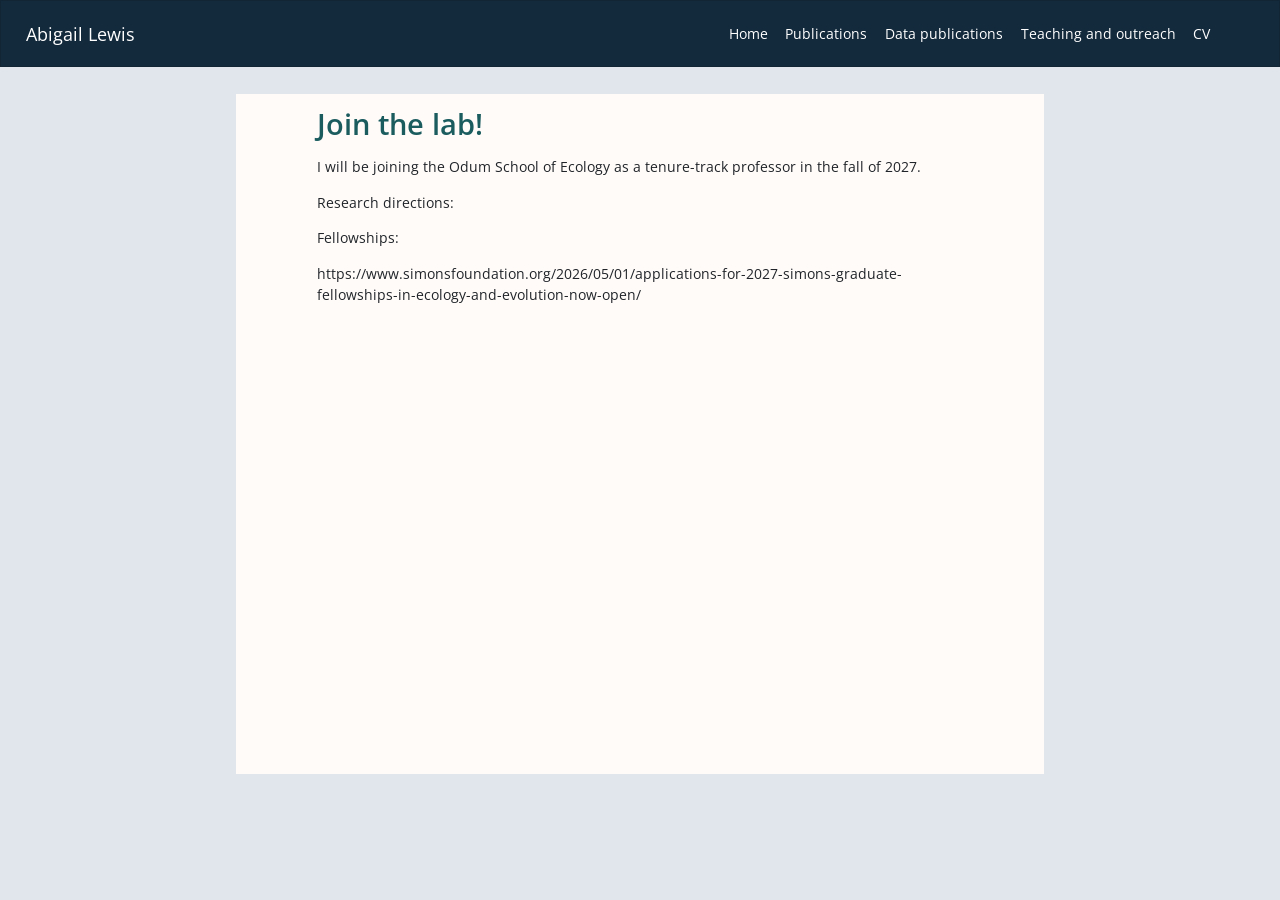
==== docs/join_the_lab.html @ 427d5715 "starting join the lab" ====
<!DOCTYPE html>
<html xmlns="http://www.w3.org/1999/xhtml" lang="en" xml:lang="en"><head>

<meta charset="utf-8">
<meta name="generator" content="quarto-1.7.32">

<meta name="viewport" content="width=device-width, initial-scale=1.0, user-scalable=yes">

<meta name="description" content="Opportunities available in Abby Lewis’s research group">

<title>Join the lab! – Abigail Lewis</title>
<style>
code{white-space: pre-wrap;}
span.smallcaps{font-variant: small-caps;}
div.columns{display: flex; gap: min(4vw, 1.5em);}
div.column{flex: auto; overflow-x: auto;}
div.hanging-indent{margin-left: 1.5em; text-indent: -1.5em;}
ul.task-list{list-style: none;}
ul.task-list li input[type="checkbox"] {
  width: 0.8em;
  margin: 0 0.8em 0.2em -1em; /* quarto-specific, see https://github.com/quarto-dev/quarto-cli/issues/4556 */ 
  vertical-align: middle;
}
</style>


<script src="site_libs/quarto-nav/quarto-nav.js"></script>
<script src="site_libs/clipboard/clipboard.min.js"></script>
<script src="site_libs/quarto-search/autocomplete.umd.js"></script>
<script src="site_libs/quarto-search/fuse.min.js"></script>
<script src="site_libs/quarto-search/quarto-search.js"></script>
<meta name="quarto:offset" content="./">
<link href="./images/marsh_square.jpg" rel="icon" type="image/jpeg">
<script src="site_libs/quarto-html/quarto.js" type="module"></script>
<script src="site_libs/quarto-html/tabsets/tabsets.js" type="module"></script>
<script src="site_libs/quarto-html/popper.min.js"></script>
<script src="site_libs/quarto-html/tippy.umd.min.js"></script>
<script src="site_libs/quarto-html/anchor.min.js"></script>
<link href="site_libs/quarto-html/tippy.css" rel="stylesheet">
<link href="site_libs/quarto-html/quarto-syntax-highlighting-37eea08aefeeee20ff55810ff984fec1.css" rel="stylesheet" id="quarto-text-highlighting-styles">
<script src="site_libs/bootstrap/bootstrap.min.js"></script>
<link href="site_libs/bootstrap/bootstrap-icons.css" rel="stylesheet">
<link href="site_libs/bootstrap/bootstrap-d1c353c0b0222dcff757409d94fe3a40.min.css" rel="stylesheet" append-hash="true" id="quarto-bootstrap" data-mode="light">
<script id="quarto-search-options" type="application/json">{
  "location": "navbar",
  "copy-button": false,
  "collapse-after": 3,
  "panel-placement": "end",
  "type": "overlay",
  "limit": 50,
  "keyboard-shortcut": [
    "f",
    "/",
    "s"
  ],
  "show-item-context": false,
  "language": {
    "search-no-results-text": "No results",
    "search-matching-documents-text": "matching documents",
    "search-copy-link-title": "Copy link to search",
    "search-hide-matches-text": "Hide additional matches",
    "search-more-match-text": "more match in this document",
    "search-more-matches-text": "more matches in this document",
    "search-clear-button-title": "Clear",
    "search-text-placeholder": "",
    "search-detached-cancel-button-title": "Cancel",
    "search-submit-button-title": "Submit",
    "search-label": "Search"
  }
}</script>


<meta property="og:title" content="Join the lab! – Abigail Lewis">
<meta property="og:description" content="Opportunities available in Abby Lewis’s research group">
<meta property="og:image" content="https://abbylewis.github.io/images/marsh_square.jpg">
<meta property="og:site_name" content="Abigail Lewis">
<meta name="twitter:title" content="Join the lab! – Abigail Lewis">
<meta name="twitter:description" content="Opportunities available in Abby Lewis’s research group">
<meta name="twitter:image" content="https://abbylewis.github.io/images/marsh_square.jpg">
<meta name="twitter:card" content="summary_large_image">
</head>

<body class="nav-fixed fullcontent quarto-light">

<div id="quarto-search-results"></div>
  <header id="quarto-header" class="headroom fixed-top">
    <nav class="navbar navbar-expand-lg " data-bs-theme="dark">
      <div class="navbar-container container-fluid">
      <div class="navbar-brand-container mx-auto">
    <a class="navbar-brand" href="./index.html">
    <span class="navbar-title">Abigail Lewis</span>
    </a>
  </div>
            <div id="quarto-search" class="" title="Search"></div>
          <button class="navbar-toggler" type="button" data-bs-toggle="collapse" data-bs-target="#navbarCollapse" aria-controls="navbarCollapse" role="menu" aria-expanded="false" aria-label="Toggle navigation" onclick="if (window.quartoToggleHeadroom) { window.quartoToggleHeadroom(); }">
  <span class="navbar-toggler-icon"></span>
</button>
          <div class="collapse navbar-collapse" id="navbarCollapse">
            <ul class="navbar-nav navbar-nav-scroll ms-auto">
  <li class="nav-item">
    <a class="nav-link" href="./index.html"> 
<span class="menu-text">Home</span></a>
  </li>  
  <li class="nav-item">
    <a class="nav-link" href="./publications.html"> 
<span class="menu-text">Publications</span></a>
  </li>  
  <li class="nav-item">
    <a class="nav-link" href="./open_science.html"> 
<span class="menu-text">Data publications</span></a>
  </li>  
  <li class="nav-item">
    <a class="nav-link" href="./teaching.html"> 
<span class="menu-text">Teaching and outreach</span></a>
  </li>  
  <li class="nav-item">
    <a class="nav-link" href="./pdf/ALewisCV_30Mar2026_research.pdf" target="blank"> 
<span class="menu-text">CV</span></a>
  </li>  
  <li class="nav-item compact">
    <a class="nav-link" href="mailto:abigail.sl.lewis@gmail.com"> <i class="bi bi-envelope" role="img">
</i> 
<span class="menu-text"></span></a>
  </li>  
  <li class="nav-item compact">
    <a class="nav-link" href="https://github.com/abbylewis" target="_blank"> <i class="bi bi-github" role="img">
</i> 
<span class="menu-text"></span></a>
  </li>  
</ul>
          </div> <!-- /navcollapse -->
            <div class="quarto-navbar-tools">
</div>
      </div> <!-- /container-fluid -->
    </nav>
</header>
<!-- content -->
<div id="quarto-content" class="quarto-container page-columns page-rows-contents page-layout-article page-navbar">
<!-- sidebar -->
<!-- margin-sidebar -->
    
<!-- main -->
<main class="content" id="quarto-document-content"><header id="title-block-header" class="quarto-title-block"><h1 class="title display-7">Join the lab!</h1></header>

<header id="title-block-header">


</header>


<p>I will be joining the Odum School of Ecology as a tenure-track professor in the fall of 2027.</p>
<p>Research directions:</p>
<p>Fellowships:</p>
<p>https://www.simonsfoundation.org/2026/05/01/applications-for-2027-simons-graduate-fellowships-in-ecology-and-evolution-now-open/</p>



</main> <!-- /main -->
<script id="quarto-html-after-body" type="application/javascript">
  window.document.addEventListener("DOMContentLoaded", function (event) {
    const icon = "";
    const anchorJS = new window.AnchorJS();
    anchorJS.options = {
      placement: 'right',
      icon: icon
    };
    anchorJS.add('.anchored');
    const isCodeAnnotation = (el) => {
      for (const clz of el.classList) {
        if (clz.startsWith('code-annotation-')) {                     
          return true;
        }
      }
      return false;
    }
    const onCopySuccess = function(e) {
      // button target
      const button = e.trigger;
      // don't keep focus
      button.blur();
      // flash "checked"
      button.classList.add('code-copy-button-checked');
      var currentTitle = button.getAttribute("title");
      button.setAttribute("title", "Copied!");
      let tooltip;
      if (window.bootstrap) {
        button.setAttribute("data-bs-toggle", "tooltip");
        button.setAttribute("data-bs-placement", "left");
        button.setAttribute("data-bs-title", "Copied!");
        tooltip = new bootstrap.Tooltip(button, 
          { trigger: "manual", 
            customClass: "code-copy-button-tooltip",
            offset: [0, -8]});
        tooltip.show();    
      }
      setTimeout(function() {
        if (tooltip) {
          tooltip.hide();
          button.removeAttribute("data-bs-title");
          button.removeAttribute("data-bs-toggle");
          button.removeAttribute("data-bs-placement");
        }
        button.setAttribute("title", currentTitle);
        button.classList.remove('code-copy-button-checked');
      }, 1000);
      // clear code selection
      e.clearSelection();
    }
    const getTextToCopy = function(trigger) {
        const codeEl = trigger.previousElementSibling.cloneNode(true);
        for (const childEl of codeEl.children) {
          if (isCodeAnnotation(childEl)) {
            childEl.remove();
          }
        }
        return codeEl.innerText;
    }
    const clipboard = new window.ClipboardJS('.code-copy-button:not([data-in-quarto-modal])', {
      text: getTextToCopy
    });
    clipboard.on('success', onCopySuccess);
    if (window.document.getElementById('quarto-embedded-source-code-modal')) {
      const clipboardModal = new window.ClipboardJS('.code-copy-button[data-in-quarto-modal]', {
        text: getTextToCopy,
        container: window.document.getElementById('quarto-embedded-source-code-modal')
      });
      clipboardModal.on('success', onCopySuccess);
    }
      var localhostRegex = new RegExp(/^(?:http|https):\/\/localhost\:?[0-9]*\//);
      var mailtoRegex = new RegExp(/^mailto:/);
        var filterRegex = new RegExp("https:\/\/abbylewis\.github\.io");
      var isInternal = (href) => {
          return filterRegex.test(href) || localhostRegex.test(href) || mailtoRegex.test(href);
      }
      // Inspect non-navigation links and adorn them if external
     var links = window.document.querySelectorAll('a[href]:not(.nav-link):not(.navbar-brand):not(.toc-action):not(.sidebar-link):not(.sidebar-item-toggle):not(.pagination-link):not(.no-external):not([aria-hidden]):not(.dropdown-item):not(.quarto-navigation-tool):not(.about-link)');
      for (var i=0; i<links.length; i++) {
        const link = links[i];
        if (!isInternal(link.href)) {
          // undo the damage that might have been done by quarto-nav.js in the case of
          // links that we want to consider external
          if (link.dataset.originalHref !== undefined) {
            link.href = link.dataset.originalHref;
          }
        }
      }
    function tippyHover(el, contentFn, onTriggerFn, onUntriggerFn) {
      const config = {
        allowHTML: true,
        maxWidth: 500,
        delay: 100,
        arrow: false,
        appendTo: function(el) {
            return el.parentElement;
        },
        interactive: true,
        interactiveBorder: 10,
        theme: 'quarto',
        placement: 'bottom-start',
      };
      if (contentFn) {
        config.content = contentFn;
      }
      if (onTriggerFn) {
        config.onTrigger = onTriggerFn;
      }
      if (onUntriggerFn) {
        config.onUntrigger = onUntriggerFn;
      }
      window.tippy(el, config); 
    }
    const noterefs = window.document.querySelectorAll('a[role="doc-noteref"]');
    for (var i=0; i<noterefs.length; i++) {
      const ref = noterefs[i];
      tippyHover(ref, function() {
        // use id or data attribute instead here
        let href = ref.getAttribute('data-footnote-href') || ref.getAttribute('href');
        try { href = new URL(href).hash; } catch {}
        const id = href.replace(/^#\/?/, "");
        const note = window.document.getElementById(id);
        if (note) {
          return note.innerHTML;
        } else {
          return "";
        }
      });
    }
    const xrefs = window.document.querySelectorAll('a.quarto-xref');
    const processXRef = (id, note) => {
      // Strip column container classes
      const stripColumnClz = (el) => {
        el.classList.remove("page-full", "page-columns");
        if (el.children) {
          for (const child of el.children) {
            stripColumnClz(child);
          }
        }
      }
      stripColumnClz(note)
      if (id === null || id.startsWith('sec-')) {
        // Special case sections, only their first couple elements
        const container = document.createElement("div");
        if (note.children && note.children.length > 2) {
          container.appendChild(note.children[0].cloneNode(true));
          for (let i = 1; i < note.children.length; i++) {
            const child = note.children[i];
            if (child.tagName === "P" && child.innerText === "") {
              continue;
            } else {
              container.appendChild(child.cloneNode(true));
              break;
            }
          }
          if (window.Quarto?.typesetMath) {
            window.Quarto.typesetMath(container);
          }
          return container.innerHTML
        } else {
          if (window.Quarto?.typesetMath) {
            window.Quarto.typesetMath(note);
          }
          return note.innerHTML;
        }
      } else {
        // Remove any anchor links if they are present
        const anchorLink = note.querySelector('a.anchorjs-link');
        if (anchorLink) {
          anchorLink.remove();
        }
        if (window.Quarto?.typesetMath) {
          window.Quarto.typesetMath(note);
        }
        if (note.classList.contains("callout")) {
          return note.outerHTML;
        } else {
          return note.innerHTML;
        }
      }
    }
    for (var i=0; i<xrefs.length; i++) {
      const xref = xrefs[i];
      tippyHover(xref, undefined, function(instance) {
        instance.disable();
        let url = xref.getAttribute('href');
        let hash = undefined; 
        if (url.startsWith('#')) {
          hash = url;
        } else {
          try { hash = new URL(url).hash; } catch {}
        }
        if (hash) {
          const id = hash.replace(/^#\/?/, "");
          const note = window.document.getElementById(id);
          if (note !== null) {
            try {
              const html = processXRef(id, note.cloneNode(true));
              instance.setContent(html);
            } finally {
              instance.enable();
              instance.show();
            }
          } else {
            // See if we can fetch this
            fetch(url.split('#')[0])
            .then(res => res.text())
            .then(html => {
              const parser = new DOMParser();
              const htmlDoc = parser.parseFromString(html, "text/html");
              const note = htmlDoc.getElementById(id);
              if (note !== null) {
                const html = processXRef(id, note);
                instance.setContent(html);
              } 
            }).finally(() => {
              instance.enable();
              instance.show();
            });
          }
        } else {
          // See if we can fetch a full url (with no hash to target)
          // This is a special case and we should probably do some content thinning / targeting
          fetch(url)
          .then(res => res.text())
          .then(html => {
            const parser = new DOMParser();
            const htmlDoc = parser.parseFromString(html, "text/html");
            const note = htmlDoc.querySelector('main.content');
            if (note !== null) {
              // This should only happen for chapter cross references
              // (since there is no id in the URL)
              // remove the first header
              if (note.children.length > 0 && note.children[0].tagName === "HEADER") {
                note.children[0].remove();
              }
              const html = processXRef(null, note);
              instance.setContent(html);
            } 
          }).finally(() => {
            instance.enable();
            instance.show();
          });
        }
      }, function(instance) {
      });
    }
        let selectedAnnoteEl;
        const selectorForAnnotation = ( cell, annotation) => {
          let cellAttr = 'data-code-cell="' + cell + '"';
          let lineAttr = 'data-code-annotation="' +  annotation + '"';
          const selector = 'span[' + cellAttr + '][' + lineAttr + ']';
          return selector;
        }
        const selectCodeLines = (annoteEl) => {
          const doc = window.document;
          const targetCell = annoteEl.getAttribute("data-target-cell");
          const targetAnnotation = annoteEl.getAttribute("data-target-annotation");
          const annoteSpan = window.document.querySelector(selectorForAnnotation(targetCell, targetAnnotation));
          const lines = annoteSpan.getAttribute("data-code-lines").split(",");
          const lineIds = lines.map((line) => {
            return targetCell + "-" + line;
          })
          let top = null;
          let height = null;
          let parent = null;
          if (lineIds.length > 0) {
              //compute the position of the single el (top and bottom and make a div)
              const el = window.document.getElementById(lineIds[0]);
              top = el.offsetTop;
              height = el.offsetHeight;
              parent = el.parentElement.parentElement;
            if (lineIds.length > 1) {
              const lastEl = window.document.getElementById(lineIds[lineIds.length - 1]);
              const bottom = lastEl.offsetTop + lastEl.offsetHeight;
              height = bottom - top;
            }
            if (top !== null && height !== null && parent !== null) {
              // cook up a div (if necessary) and position it 
              let div = window.document.getElementById("code-annotation-line-highlight");
              if (div === null) {
                div = window.document.createElement("div");
                div.setAttribute("id", "code-annotation-line-highlight");
                div.style.position = 'absolute';
                parent.appendChild(div);
              }
              div.style.top = top - 2 + "px";
              div.style.height = height + 4 + "px";
              div.style.left = 0;
              let gutterDiv = window.document.getElementById("code-annotation-line-highlight-gutter");
              if (gutterDiv === null) {
                gutterDiv = window.document.createElement("div");
                gutterDiv.setAttribute("id", "code-annotation-line-highlight-gutter");
                gutterDiv.style.position = 'absolute';
                const codeCell = window.document.getElementById(targetCell);
                const gutter = codeCell.querySelector('.code-annotation-gutter');
                gutter.appendChild(gutterDiv);
              }
              gutterDiv.style.top = top - 2 + "px";
              gutterDiv.style.height = height + 4 + "px";
            }
            selectedAnnoteEl = annoteEl;
          }
        };
        const unselectCodeLines = () => {
          const elementsIds = ["code-annotation-line-highlight", "code-annotation-line-highlight-gutter"];
          elementsIds.forEach((elId) => {
            const div = window.document.getElementById(elId);
            if (div) {
              div.remove();
            }
          });
          selectedAnnoteEl = undefined;
        };
          // Handle positioning of the toggle
      window.addEventListener(
        "resize",
        throttle(() => {
          elRect = undefined;
          if (selectedAnnoteEl) {
            selectCodeLines(selectedAnnoteEl);
          }
        }, 10)
      );
      function throttle(fn, ms) {
      let throttle = false;
      let timer;
        return (...args) => {
          if(!throttle) { // first call gets through
              fn.apply(this, args);
              throttle = true;
          } else { // all the others get throttled
              if(timer) clearTimeout(timer); // cancel #2
              timer = setTimeout(() => {
                fn.apply(this, args);
                timer = throttle = false;
              }, ms);
          }
        };
      }
        // Attach click handler to the DT
        const annoteDls = window.document.querySelectorAll('dt[data-target-cell]');
        for (const annoteDlNode of annoteDls) {
          annoteDlNode.addEventListener('click', (event) => {
            const clickedEl = event.target;
            if (clickedEl !== selectedAnnoteEl) {
              unselectCodeLines();
              const activeEl = window.document.querySelector('dt[data-target-cell].code-annotation-active');
              if (activeEl) {
                activeEl.classList.remove('code-annotation-active');
              }
              selectCodeLines(clickedEl);
              clickedEl.classList.add('code-annotation-active');
            } else {
              // Unselect the line
              unselectCodeLines();
              clickedEl.classList.remove('code-annotation-active');
            }
          });
        }
    const findCites = (el) => {
      const parentEl = el.parentElement;
      if (parentEl) {
        const cites = parentEl.dataset.cites;
        if (cites) {
          return {
            el,
            cites: cites.split(' ')
          };
        } else {
          return findCites(el.parentElement)
        }
      } else {
        return undefined;
      }
    };
    var bibliorefs = window.document.querySelectorAll('a[role="doc-biblioref"]');
    for (var i=0; i<bibliorefs.length; i++) {
      const ref = bibliorefs[i];
      const citeInfo = findCites(ref);
      if (citeInfo) {
        tippyHover(citeInfo.el, function() {
          var popup = window.document.createElement('div');
          citeInfo.cites.forEach(function(cite) {
            var citeDiv = window.document.createElement('div');
            citeDiv.classList.add('hanging-indent');
            citeDiv.classList.add('csl-entry');
            var biblioDiv = window.document.getElementById('ref-' + cite);
            if (biblioDiv) {
              citeDiv.innerHTML = biblioDiv.innerHTML;
            }
            popup.appendChild(citeDiv);
          });
          return popup.innerHTML;
        });
      }
    }
  });
  </script>
</div> <!-- /content -->




</body></html>
---- docs/site_libs/quarto-html/quarto-syntax-highlighting-37eea08aefeeee20ff55810ff984fec1.css ----
/* quarto syntax highlight colors */
:root {
  --quarto-hl-ot-color: #003B4F;
  --quarto-hl-at-color: #657422;
  --quarto-hl-ss-color: #20794D;
  --quarto-hl-an-color: #5E5E5E;
  --quarto-hl-fu-color: #4758AB;
  --quarto-hl-st-color: #20794D;
  --quarto-hl-cf-color: #003B4F;
  --quarto-hl-op-color: #5E5E5E;
  --quarto-hl-er-color: #AD0000;
  --quarto-hl-bn-color: #AD0000;
  --quarto-hl-al-color: #AD0000;
  --quarto-hl-va-color: #111111;
  --quarto-hl-bu-color: inherit;
  --quarto-hl-ex-color: inherit;
  --quarto-hl-pp-color: #AD0000;
  --quarto-hl-in-color: #5E5E5E;
  --quarto-hl-vs-color: #20794D;
  --quarto-hl-wa-color: #5E5E5E;
  --quarto-hl-do-color: #5E5E5E;
  --quarto-hl-im-color: #00769E;
  --quarto-hl-ch-color: #20794D;
  --quarto-hl-dt-color: #AD0000;
  --quarto-hl-fl-color: #AD0000;
  --quarto-hl-co-color: #5E5E5E;
  --quarto-hl-cv-color: #5E5E5E;
  --quarto-hl-cn-color: #8f5902;
  --quarto-hl-sc-color: #5E5E5E;
  --quarto-hl-dv-color: #AD0000;
  --quarto-hl-kw-color: #003B4F;
}

/* other quarto variables */
:root {
  --quarto-font-monospace: SFMono-Regular, Menlo, Monaco, Consolas, "Liberation Mono", "Courier New", monospace;
}

/* syntax highlight based on Pandoc's rules */
pre > code.sourceCode > span {
  color: #003B4F;
}

code.sourceCode > span {
  color: #003B4F;
}

div.sourceCode,
div.sourceCode pre.sourceCode {
  color: #003B4F;
}

/* Normal */
code span {
  color: #003B4F;
}

/* Alert */
code span.al {
  color: #AD0000;
  font-style: inherit;
}

/* Annotation */
code span.an {
  color: #5E5E5E;
  font-style: inherit;
}

/* Attribute */
code span.at {
  color: #657422;
  font-style: inherit;
}

/* BaseN */
code span.bn {
  color: #AD0000;
  font-style: inherit;
}

/* BuiltIn */
code span.bu {
  font-style: inherit;
}

/* ControlFlow */
code span.cf {
  color: #003B4F;
  font-weight: bold;
  font-style: inherit;
}

/* Char */
code span.ch {
  color: #20794D;
  font-style: inherit;
}

/* Constant */
code span.cn {
  color: #8f5902;
  font-style: inherit;
}

/* Comment */
code span.co {
  color: #5E5E5E;
  font-style: inherit;
}

/* CommentVar */
code span.cv {
  color: #5E5E5E;
  font-style: italic;
}

/* Documentation */
code span.do {
  color: #5E5E5E;
  font-style: italic;
}

/* DataType */
code span.dt {
  color: #AD0000;
  font-style: inherit;
}

/* DecVal */
code span.dv {
  color: #AD0000;
  font-style: inherit;
}

/* Error */
code span.er {
  color: #AD0000;
  font-style: inherit;
}

/* Extension */
code span.ex {
  font-style: inherit;
}

/* Float */
code span.fl {
  color: #AD0000;
  font-style: inherit;
}

/* Function */
code span.fu {
  color: #4758AB;
  font-style: inherit;
}

/* Import */
code span.im {
  color: #00769E;
  font-style: inherit;
}

/* Information */
code span.in {
  color: #5E5E5E;
  font-style: inherit;
}

/* Keyword */
code span.kw {
  color: #003B4F;
  font-weight: bold;
  font-style: inherit;
}

/* Operator */
code span.op {
  color: #5E5E5E;
  font-style: inherit;
}

/* Other */
code span.ot {
  color: #003B4F;
  font-style: inherit;
}

/* Preprocessor */
code span.pp {
  color: #AD0000;
  font-style: inherit;
}

/* SpecialChar */
code span.sc {
  color: #5E5E5E;
  font-style: inherit;
}

/* SpecialString */
code span.ss {
  color: #20794D;
  font-style: inherit;
}

/* String */
code span.st {
  color: #20794D;
  font-style: inherit;
}

/* Variable */
code span.va {
  color: #111111;
  font-style: inherit;
}

/* VerbatimString */
code span.vs {
  color: #20794D;
  font-style: inherit;
}

/* Warning */
code span.wa {
  color: #5E5E5E;
  font-style: italic;
}

.prevent-inlining {
  content: "</";
}

/*# sourceMappingURL=27d3d809615f7771493d095567f04340.css.map */
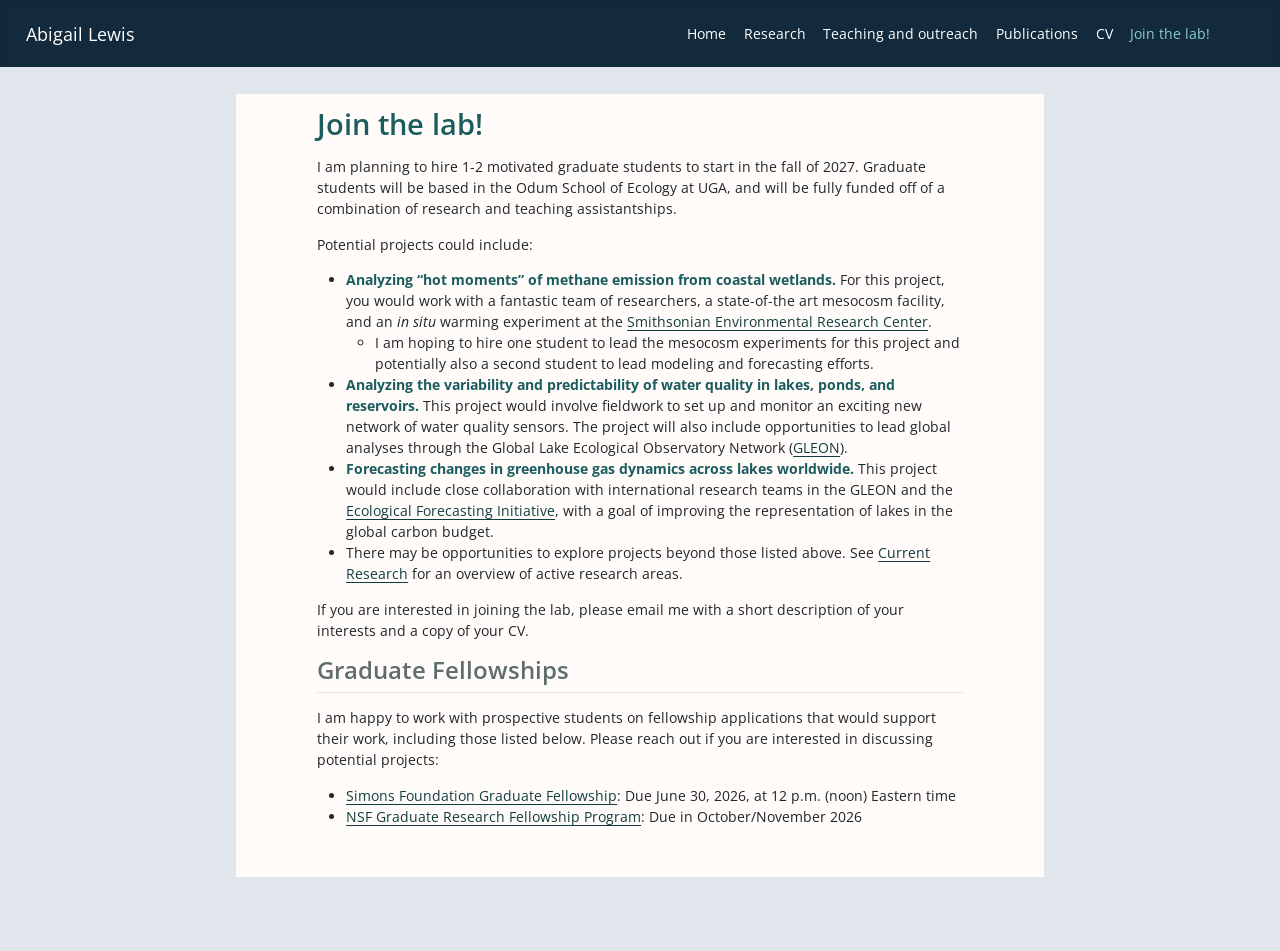
==== commit 67b0b41b: "first draft new version" ====
--- a/docs/join_the_lab.html
+++ b/docs/join_the_lab.html
@@ -102,20 +102,24 @@
 <span class="menu-text">Home</span></a>
   </li>  
   <li class="nav-item">
-    <a class="nav-link" href="./publications.html"> 
-<span class="menu-text">Publications</span></a>
-  </li>  
-  <li class="nav-item">
-    <a class="nav-link" href="./open_science.html"> 
-<span class="menu-text">Data publications</span></a>
+    <a class="nav-link" href="./research.html"> 
+<span class="menu-text">Research</span></a>
   </li>  
   <li class="nav-item">
     <a class="nav-link" href="./teaching.html"> 
 <span class="menu-text">Teaching and outreach</span></a>
   </li>  
   <li class="nav-item">
+    <a class="nav-link" href="./publications.html"> 
+<span class="menu-text">Publications</span></a>
+  </li>  
+  <li class="nav-item">
     <a class="nav-link" href="./pdf/ALewisCV_30Mar2026_research.pdf" target="blank"> 
 <span class="menu-text">CV</span></a>
+  </li>  
+  <li class="nav-item">
+    <a class="nav-link active" href="./join_the_lab.html" aria-current="page"> 
+<span class="menu-text">Join the lab!</span></a>
   </li>  
   <li class="nav-item compact">
     <a class="nav-link" href="mailto:abigail.sl.lewis@gmail.com"> <i class="bi bi-envelope" role="img">
@@ -148,12 +152,42 @@
 </header>
 
 
-<p>I will be joining the Odum School of Ecology as a tenure-track professor in the fall of 2027.</p>
-<p>Research directions:</p>
-<p>Fellowships:</p>
-<p>https://www.simonsfoundation.org/2026/05/01/applications-for-2027-simons-graduate-fellowships-in-ecology-and-evolution-now-open/</p>
-
-
+<p>I am planning to hire 1-2 motivated graduate students to start in the fall of 2027. Graduate students will be based in the Odum School of Ecology at UGA, and will be fully funded off of a combination of research and teaching assistantships.</p>
+<p>Potential projects could include:</p>
+<ul>
+<li>
+<span class="asl">Analyzing “hot moments” of methane emission from coastal wetlands.</span> For this project, you would work with a fantastic team of researchers, a state-of-the art mesocosm facility, and an <i>in situ</i> warming experiment at the <a href="https://serc.si.edu/" target="_blank">Smithsonian Environmental Research Center</a>.
+<ul>
+<li>
+I am hoping to hire one student to lead the mesocosm experiments for this project and potentially also a second student to lead modeling and forecasting efforts.
+</li>
+</ul>
+</li><li>
+<span class="asl">Analyzing the variability and predictability of water quality in lakes, ponds, and reservoirs.</span> This project would involve fieldwork to set up and monitor an exciting new network of water quality sensors. The project will also include opportunities to lead global analyses through the Global Lake Ecological Observatory Network (<a href="https://gleon.org/" target="_blank">GLEON</a>).
+</li>
+<li>
+<span class="asl">Forecasting changes in greenhouse gas dynamics across lakes worldwide.</span> This project would include close collaboration with international research teams in the GLEON and the <a href="https://ecoforecast.org/" target="_blank">Ecological Forecasting Initiative</a>, with a goal of improving the representation of lakes in the global carbon budget.
+</li>
+<li>
+There may be opportunities to explore projects beyond those listed above. See <a href="https://abbylewis.github.io/research.html" target="_blank">Current Research</a> for an overview of active research areas.
+</li>
+</ul>
+<p>If you are interested in joining the lab, please email me with a short description of your interests and a copy of your CV.</p>
+<section id="graduate-fellowships" class="level2">
+<h2 class="anchored" data-anchor-id="graduate-fellowships">Graduate Fellowships</h2>
+<p>I am happy to work with prospective students on fellowship applications that would support their work, including those listed below. Please reach out if you are interested in discussing potential projects:</p>
+<ul>
+<li>
+<a href="https://www.simonsfoundation.org/2026/05/01/applications-for-2027-simons-graduate-fellowships-in-ecology-and-evolution-now-open/" target="_blank">Simons Foundation Graduate Fellowship</a>: Due June 30, 2026, at 12 p.m. (noon) Eastern time
+</li>
+<li>
+<a href="https://www.nsf.gov/funding/opportunities/grfp-nsf-graduate-research-fellowship-program" target="_blank">NSF Graduate Research Fellowship Program</a>: Due in October/November 2026
+</li>
+</ul>
+<p><br></p>
+
+
+</section>
 
 </main> <!-- /main -->
 <script id="quarto-html-after-body" type="application/javascript">
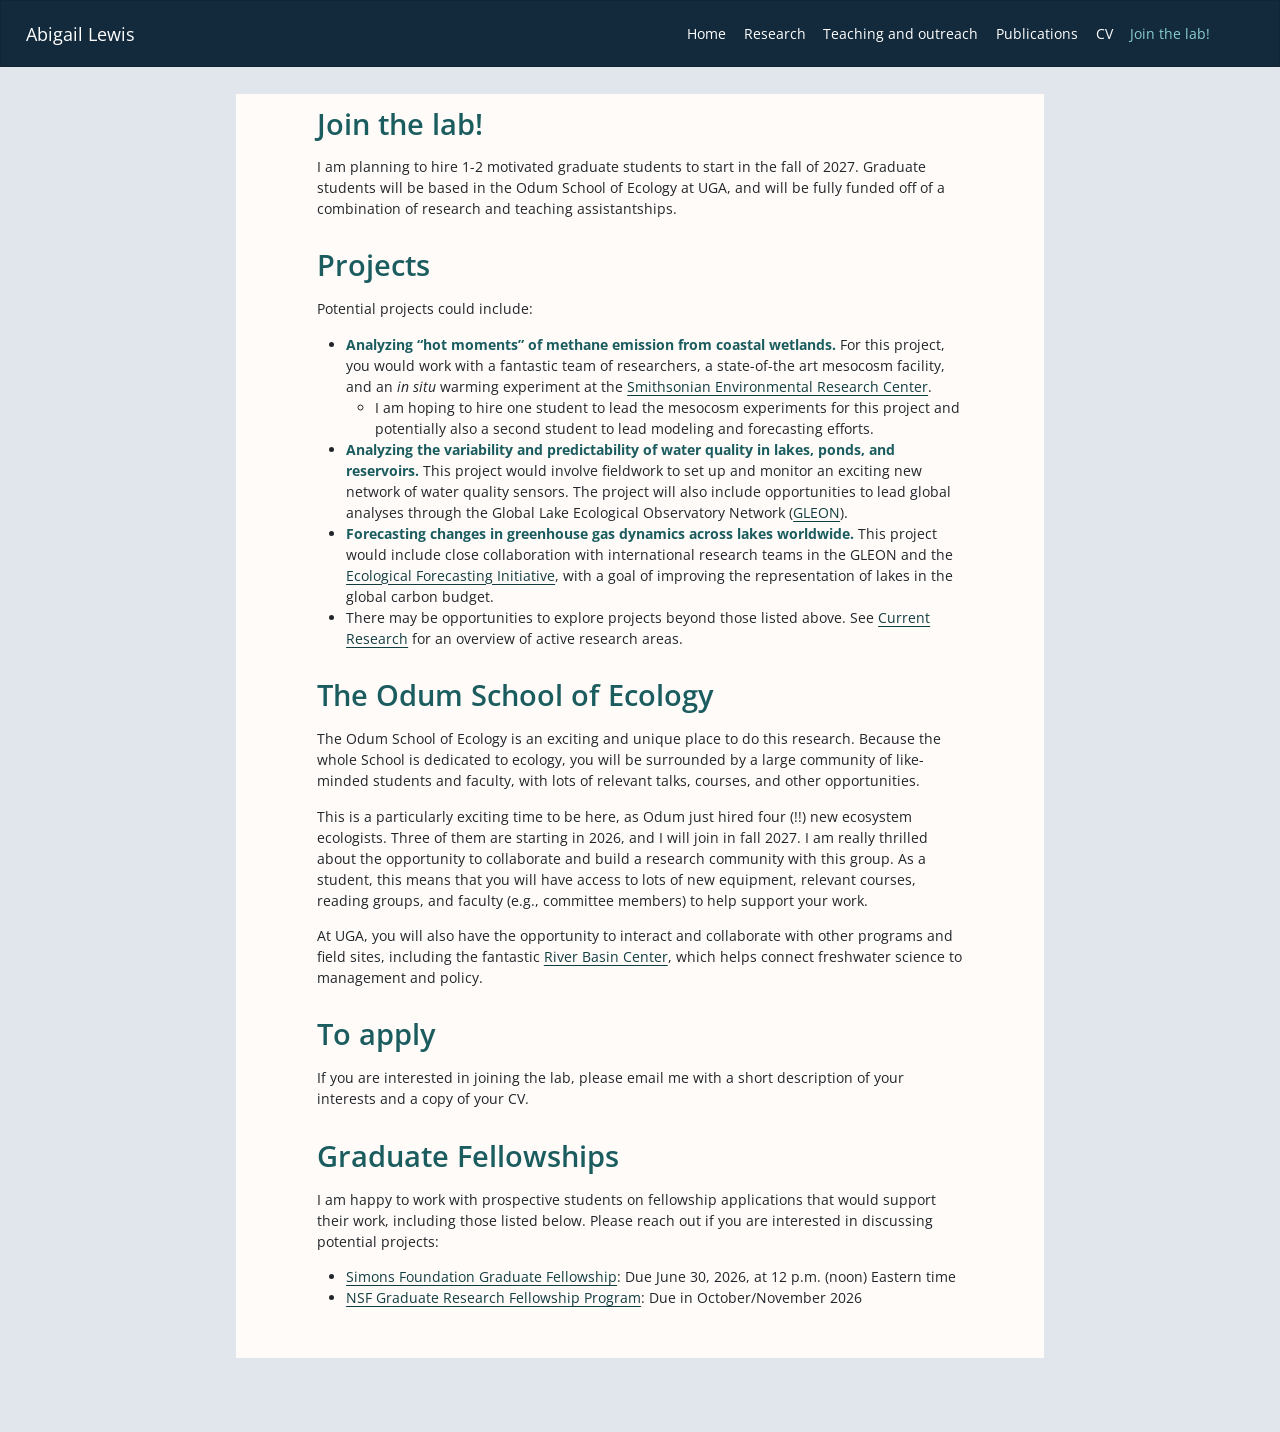
==== commit 10b74abb: "okay ready as a first pass" ====
--- a/docs/join_the_lab.html
+++ b/docs/join_the_lab.html
@@ -153,6 +153,8 @@
 
 
 <p>I am planning to hire 1-2 motivated graduate students to start in the fall of 2027. Graduate students will be based in the Odum School of Ecology at UGA, and will be fully funded off of a combination of research and teaching assistantships.</p>
+<section id="projects" class="level1">
+<h1>Projects</h1>
 <p>Potential projects could include:</p>
 <ul>
 <li>
@@ -172,9 +174,19 @@
 There may be opportunities to explore projects beyond those listed above. See <a href="https://abbylewis.github.io/research.html" target="_blank">Current Research</a> for an overview of active research areas.
 </li>
 </ul>
+</section>
+<section id="the-odum-school-of-ecology" class="level1">
+<h1>The Odum School of Ecology</h1>
+<p>The Odum School of Ecology is an exciting and unique place to do this research. Because the whole School is dedicated to ecology, you will be surrounded by a large community of like-minded students and faculty, with lots of relevant talks, courses, and other opportunities.</p>
+<p>This is a particularly exciting time to be here, as Odum just hired four (!!) new ecosystem ecologists. Three of them are starting in 2026, and I will join in fall 2027. I am really thrilled about the opportunity to collaborate and build a research community with this group. As a student, this means that you will have access to lots of new equipment, relevant courses, reading groups, and faculty (e.g., committee members) to help support your work.</p>
+<p>At UGA, you will also have the opportunity to interact and collaborate with other programs and field sites, including the fantastic <a href="https://ecology.uga.edu/river-basin-center/" target="_blank">River Basin Center</a>, which helps connect freshwater science to management and policy.</p>
+</section>
+<section id="to-apply" class="level1">
+<h1>To apply</h1>
 <p>If you are interested in joining the lab, please email me with a short description of your interests and a copy of your CV.</p>
-<section id="graduate-fellowships" class="level2">
-<h2 class="anchored" data-anchor-id="graduate-fellowships">Graduate Fellowships</h2>
+</section>
+<section id="graduate-fellowships" class="level1">
+<h1>Graduate Fellowships</h1>
 <p>I am happy to work with prospective students on fellowship applications that would support their work, including those listed below. Please reach out if you are interested in discussing potential projects:</p>
 <ul>
 <li>
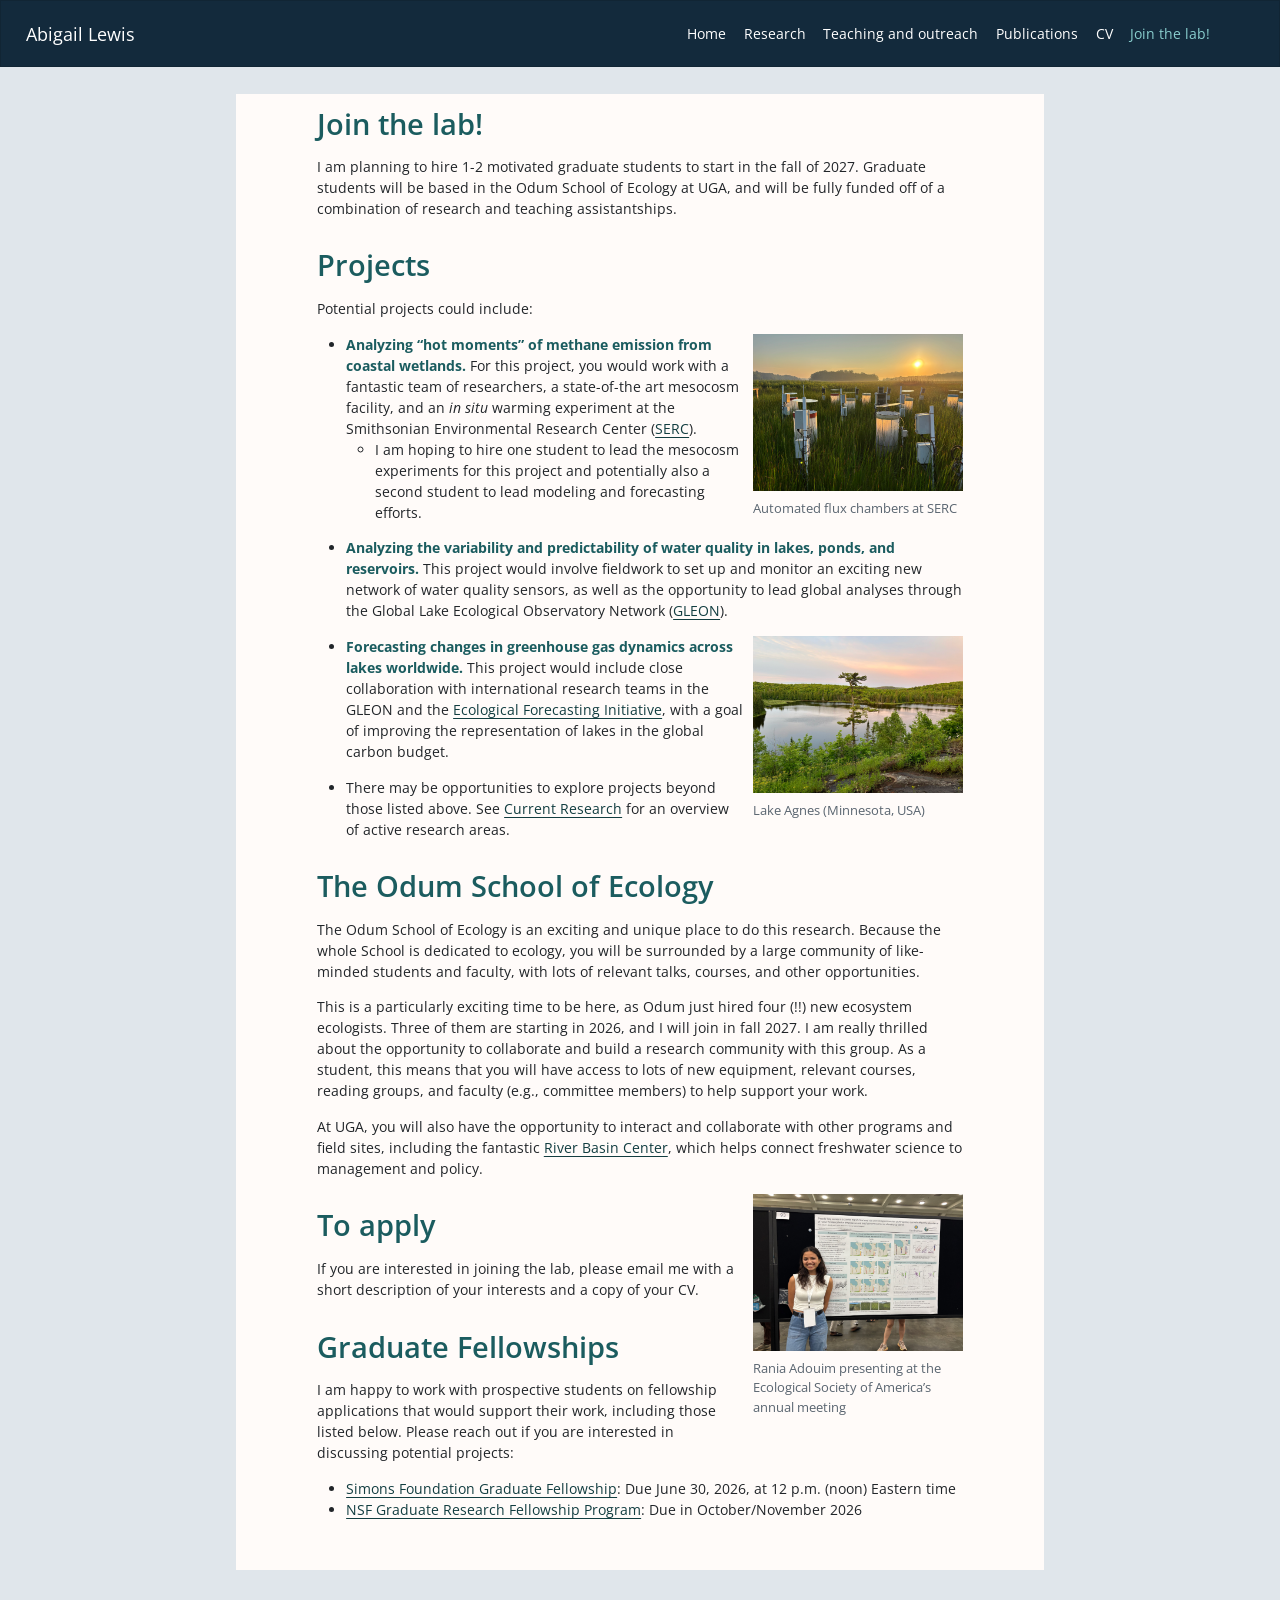
==== commit a2e35046: "photos" ====
--- a/docs/join_the_lab.html
+++ b/docs/join_the_lab.html
@@ -156,19 +156,32 @@
 <section id="projects" class="level1">
 <h1>Projects</h1>
 <p>Potential projects could include:</p>
+<div class="quarto-figure quarto-figure-center" style="float:right; padding-left:10px; width:220px; alt:'automated flux chambers in the marsh at sunrise'">
+<figure class="figure">
+<p><img src="images/genx.jpg" class="img-fluid figure-img"></p>
+<figcaption>Automated flux chambers at SERC</figcaption>
+</figure>
+</div>
 <ul>
 <li>
-<span class="asl">Analyzing “hot moments” of methane emission from coastal wetlands.</span> For this project, you would work with a fantastic team of researchers, a state-of-the art mesocosm facility, and an <i>in situ</i> warming experiment at the <a href="https://serc.si.edu/" target="_blank">Smithsonian Environmental Research Center</a>.
+<span class="asl">Analyzing “hot moments” of methane emission from coastal wetlands.</span> For this project, you would work with a fantastic team of researchers, a state-of-the art mesocosm facility, and an <i>in situ</i> warming experiment at the Smithsonian Environmental Research Center (<a href="https://serc.si.edu/" target="_blank">SERC</a>).
+</li>
 <ul>
 <li>
-I am hoping to hire one student to lead the mesocosm experiments for this project and potentially also a second student to lead modeling and forecasting efforts.
+<p>I am hoping to hire one student to lead the mesocosm experiments for this project and potentially also a second student to lead modeling and forecasting efforts.</p>
 </li>
 </ul>
-</li><li>
-<span class="asl">Analyzing the variability and predictability of water quality in lakes, ponds, and reservoirs.</span> This project would involve fieldwork to set up and monitor an exciting new network of water quality sensors. The project will also include opportunities to lead global analyses through the Global Lake Ecological Observatory Network (<a href="https://gleon.org/" target="_blank">GLEON</a>).
+<li>
+<p><span class="asl">Analyzing the variability and predictability of water quality in lakes, ponds, and reservoirs.</span> This project would involve fieldwork to set up and monitor an exciting new network of water quality sensors, as well as the opportunity to lead global analyses through the Global Lake Ecological Observatory Network (<a href="https://gleon.org/" target="_blank">GLEON</a>).</p>
+<div class="quarto-figure quarto-figure-center" style="float:right; padding-left:10px; width:220px; alt:'lake at sunrise'">
+<figure class="figure">
+<p><img src="images/more_pretty_lake.jpg" class="img-fluid figure-img"></p>
+<figcaption>Lake Agnes (Minnesota, USA)</figcaption>
+</figure>
+</div>
 </li>
 <li>
-<span class="asl">Forecasting changes in greenhouse gas dynamics across lakes worldwide.</span> This project would include close collaboration with international research teams in the GLEON and the <a href="https://ecoforecast.org/" target="_blank">Ecological Forecasting Initiative</a>, with a goal of improving the representation of lakes in the global carbon budget.
+<p><span class="asl">Forecasting changes in greenhouse gas dynamics across lakes worldwide.</span> This project would include close collaboration with international research teams in the GLEON and the <a href="https://ecoforecast.org/" target="_blank">Ecological Forecasting Initiative</a>, with a goal of improving the representation of lakes in the global carbon budget.</p>
 </li>
 <li>
 There may be opportunities to explore projects beyond those listed above. See <a href="https://abbylewis.github.io/research.html" target="_blank">Current Research</a> for an overview of active research areas.
@@ -180,6 +193,12 @@
 <p>The Odum School of Ecology is an exciting and unique place to do this research. Because the whole School is dedicated to ecology, you will be surrounded by a large community of like-minded students and faculty, with lots of relevant talks, courses, and other opportunities.</p>
 <p>This is a particularly exciting time to be here, as Odum just hired four (!!) new ecosystem ecologists. Three of them are starting in 2026, and I will join in fall 2027. I am really thrilled about the opportunity to collaborate and build a research community with this group. As a student, this means that you will have access to lots of new equipment, relevant courses, reading groups, and faculty (e.g., committee members) to help support your work.</p>
 <p>At UGA, you will also have the opportunity to interact and collaborate with other programs and field sites, including the fantastic <a href="https://ecology.uga.edu/river-basin-center/" target="_blank">River Basin Center</a>, which helps connect freshwater science to management and policy.</p>
+<div class="quarto-figure quarto-figure-center" style="float:right; padding-left:10px; width:220px; alt:'person standing in front of scientific poster with maps of changing plant community composition in a wetland'">
+<figure class="figure">
+<p><img src="images/rania.jpg" class="img-fluid figure-img"></p>
+<figcaption>Rania Adouim presenting at the Ecological Society of America’s annual meeting</figcaption>
+</figure>
+</div>
 </section>
 <section id="to-apply" class="level1">
 <h1>To apply</h1>
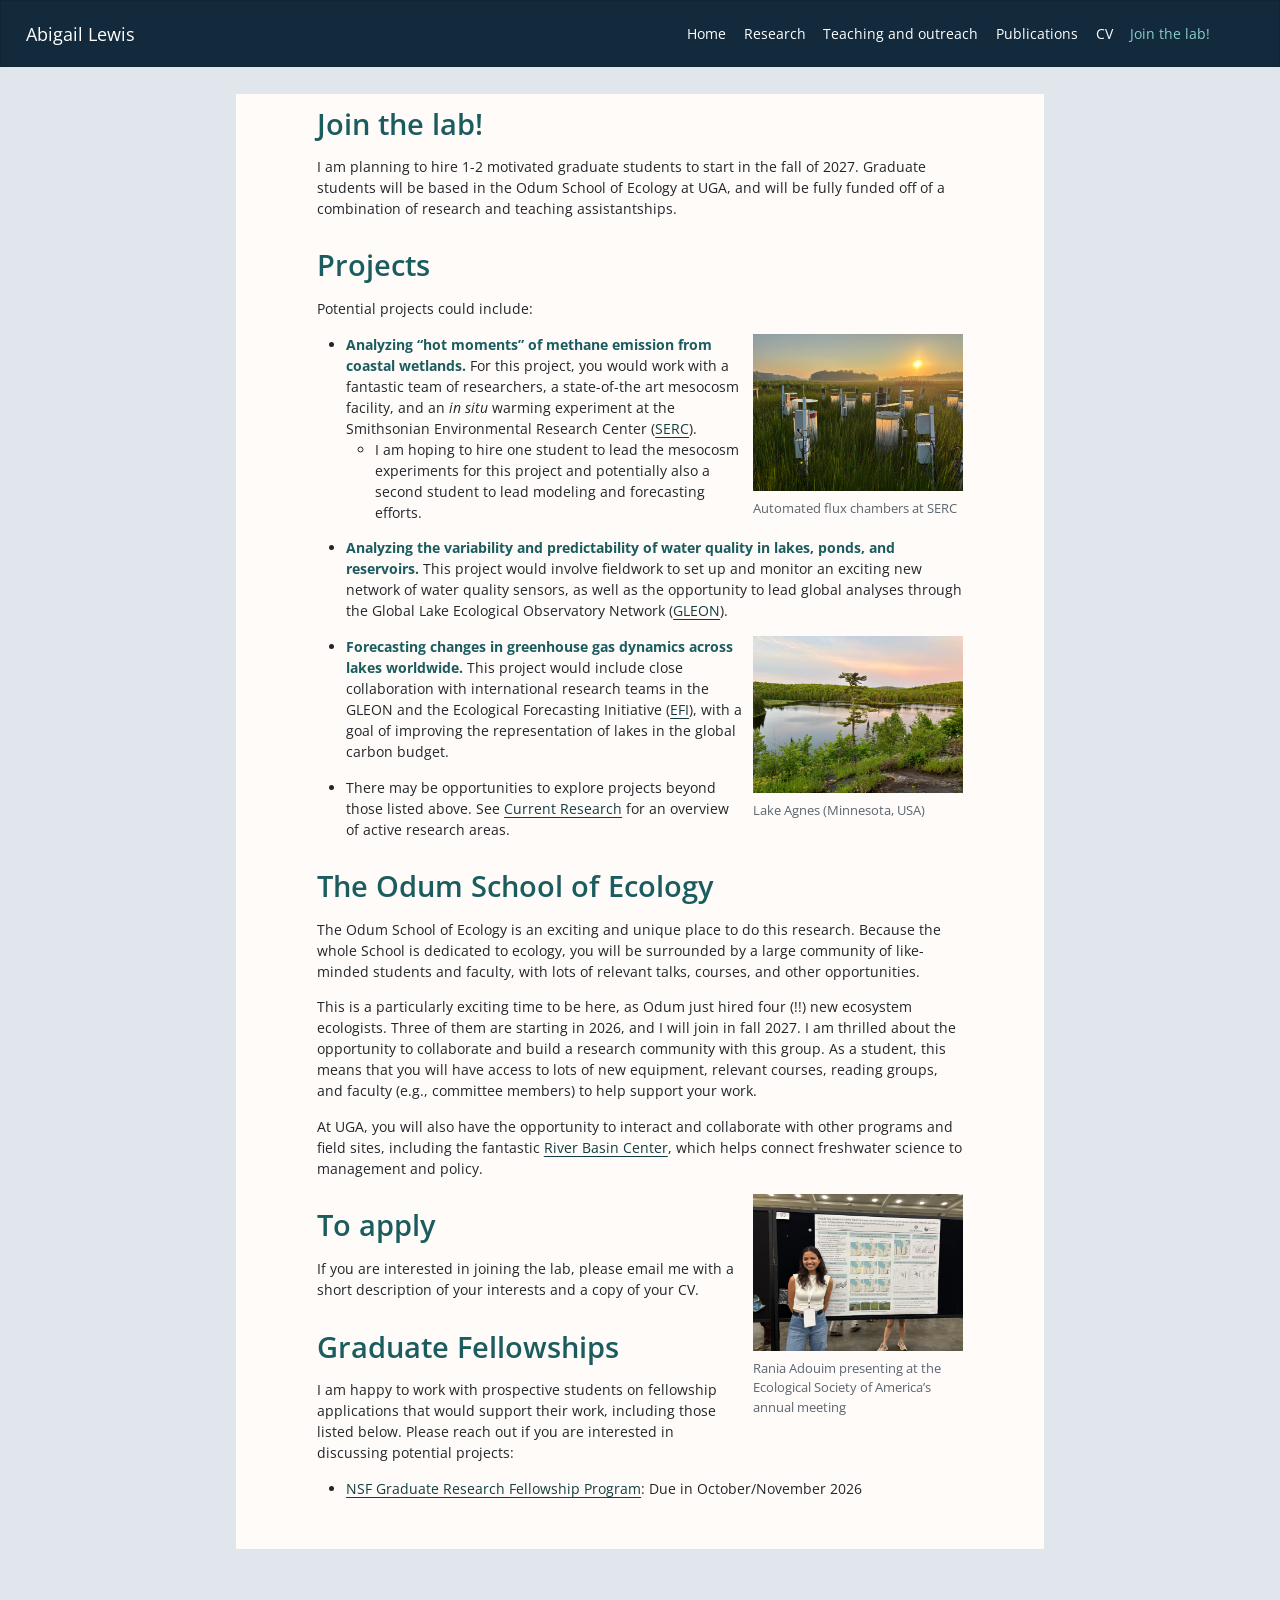
==== commit 4d002334: "update links and such" ====
--- a/docs/join_the_lab.html
+++ b/docs/join_the_lab.html
@@ -181,7 +181,7 @@
 </div>
 </li>
 <li>
-<p><span class="asl">Forecasting changes in greenhouse gas dynamics across lakes worldwide.</span> This project would include close collaboration with international research teams in the GLEON and the <a href="https://ecoforecast.org/" target="_blank">Ecological Forecasting Initiative</a>, with a goal of improving the representation of lakes in the global carbon budget.</p>
+<p><span class="asl">Forecasting changes in greenhouse gas dynamics across lakes worldwide.</span> This project would include close collaboration with international research teams in the GLEON and the Ecological Forecasting Initiative (<a href="https://ecoforecast.org/" target="_blank">EFI</a>), with a goal of improving the representation of lakes in the global carbon budget.</p>
 </li>
 <li>
 There may be opportunities to explore projects beyond those listed above. See <a href="https://abbylewis.github.io/research.html" target="_blank">Current Research</a> for an overview of active research areas.
@@ -191,7 +191,7 @@
 <section id="the-odum-school-of-ecology" class="level1">
 <h1>The Odum School of Ecology</h1>
 <p>The Odum School of Ecology is an exciting and unique place to do this research. Because the whole School is dedicated to ecology, you will be surrounded by a large community of like-minded students and faculty, with lots of relevant talks, courses, and other opportunities.</p>
-<p>This is a particularly exciting time to be here, as Odum just hired four (!!) new ecosystem ecologists. Three of them are starting in 2026, and I will join in fall 2027. I am really thrilled about the opportunity to collaborate and build a research community with this group. As a student, this means that you will have access to lots of new equipment, relevant courses, reading groups, and faculty (e.g., committee members) to help support your work.</p>
+<p>This is a particularly exciting time to be here, as Odum just hired four (!!) new ecosystem ecologists. Three of them are starting in 2026, and I will join in fall 2027. I am thrilled about the opportunity to collaborate and build a research community with this group. As a student, this means that you will have access to lots of new equipment, relevant courses, reading groups, and faculty (e.g., committee members) to help support your work.</p>
 <p>At UGA, you will also have the opportunity to interact and collaborate with other programs and field sites, including the fantastic <a href="https://ecology.uga.edu/river-basin-center/" target="_blank">River Basin Center</a>, which helps connect freshwater science to management and policy.</p>
 <div class="quarto-figure quarto-figure-center" style="float:right; padding-left:10px; width:220px; alt:'person standing in front of scientific poster with maps of changing plant community composition in a wetland'">
 <figure class="figure">
@@ -208,9 +208,6 @@
 <h1>Graduate Fellowships</h1>
 <p>I am happy to work with prospective students on fellowship applications that would support their work, including those listed below. Please reach out if you are interested in discussing potential projects:</p>
 <ul>
-<li>
-<a href="https://www.simonsfoundation.org/2026/05/01/applications-for-2027-simons-graduate-fellowships-in-ecology-and-evolution-now-open/" target="_blank">Simons Foundation Graduate Fellowship</a>: Due June 30, 2026, at 12 p.m. (noon) Eastern time
-</li>
 <li>
 <a href="https://www.nsf.gov/funding/opportunities/grfp-nsf-graduate-research-fellowship-program" target="_blank">NSF Graduate Research Fellowship Program</a>: Due in October/November 2026
 </li>
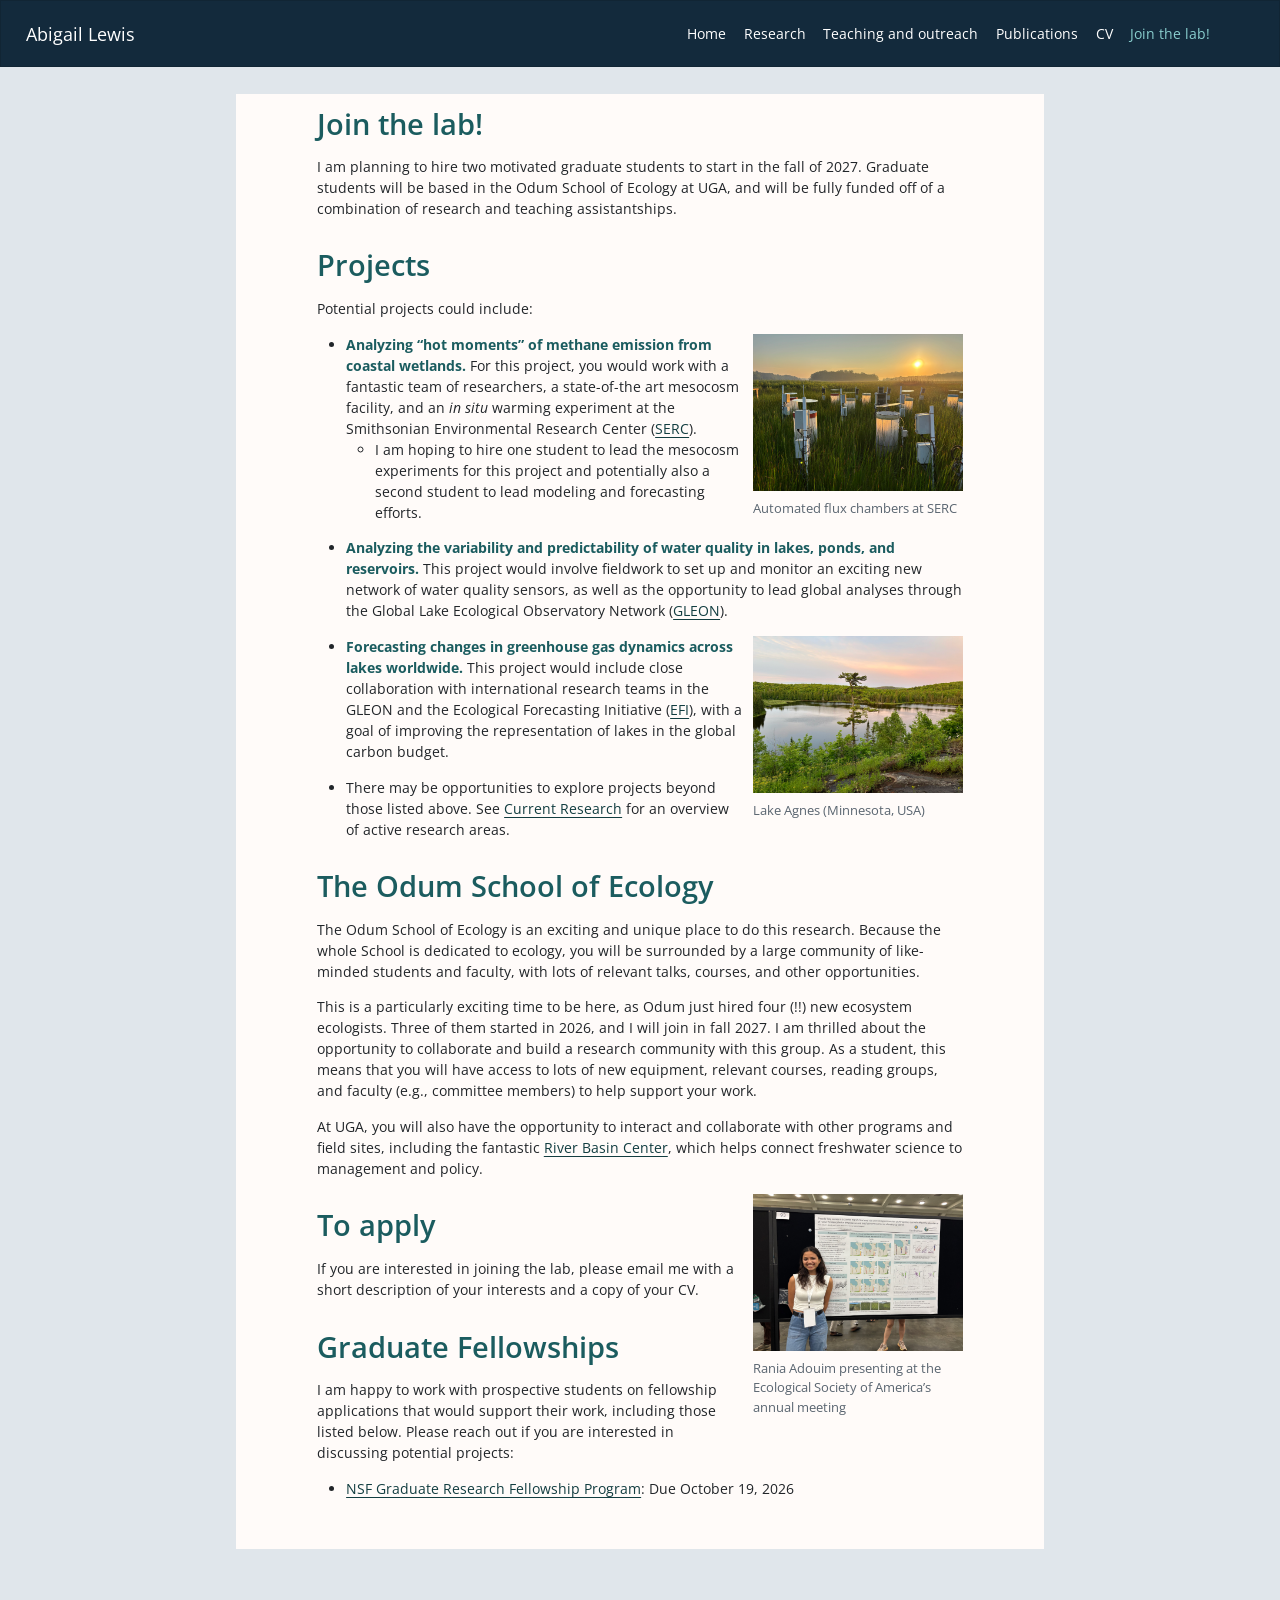
==== commit b0c32c5a: "tiny edits" ====
--- a/docs/join_the_lab.html
+++ b/docs/join_the_lab.html
@@ -152,7 +152,7 @@
 </header>
 
 
-<p>I am planning to hire 1-2 motivated graduate students to start in the fall of 2027. Graduate students will be based in the Odum School of Ecology at UGA, and will be fully funded off of a combination of research and teaching assistantships.</p>
+<p>I am planning to hire two motivated graduate students to start in the fall of 2027. Graduate students will be based in the Odum School of Ecology at UGA, and will be fully funded off of a combination of research and teaching assistantships.</p>
 <section id="projects" class="level1">
 <h1>Projects</h1>
 <p>Potential projects could include:</p>
@@ -191,7 +191,7 @@
 <section id="the-odum-school-of-ecology" class="level1">
 <h1>The Odum School of Ecology</h1>
 <p>The Odum School of Ecology is an exciting and unique place to do this research. Because the whole School is dedicated to ecology, you will be surrounded by a large community of like-minded students and faculty, with lots of relevant talks, courses, and other opportunities.</p>
-<p>This is a particularly exciting time to be here, as Odum just hired four (!!) new ecosystem ecologists. Three of them are starting in 2026, and I will join in fall 2027. I am thrilled about the opportunity to collaborate and build a research community with this group. As a student, this means that you will have access to lots of new equipment, relevant courses, reading groups, and faculty (e.g., committee members) to help support your work.</p>
+<p>This is a particularly exciting time to be here, as Odum just hired four (!!) new ecosystem ecologists. Three of them started in 2026, and I will join in fall 2027. I am thrilled about the opportunity to collaborate and build a research community with this group. As a student, this means that you will have access to lots of new equipment, relevant courses, reading groups, and faculty (e.g., committee members) to help support your work.</p>
 <p>At UGA, you will also have the opportunity to interact and collaborate with other programs and field sites, including the fantastic <a href="https://ecology.uga.edu/river-basin-center/" target="_blank">River Basin Center</a>, which helps connect freshwater science to management and policy.</p>
 <div class="quarto-figure quarto-figure-center" style="float:right; padding-left:10px; width:220px; alt:'person standing in front of scientific poster with maps of changing plant community composition in a wetland'">
 <figure class="figure">
@@ -209,7 +209,7 @@
 <p>I am happy to work with prospective students on fellowship applications that would support their work, including those listed below. Please reach out if you are interested in discussing potential projects:</p>
 <ul>
 <li>
-<a href="https://www.nsf.gov/funding/opportunities/grfp-nsf-graduate-research-fellowship-program" target="_blank">NSF Graduate Research Fellowship Program</a>: Due in October/November 2026
+<a href="https://www.nsf.gov/funding/opportunities/grfp-nsf-graduate-research-fellowship-program" target="_blank">NSF Graduate Research Fellowship Program</a>: Due October 19, 2026
 </li>
 </ul>
 <p><br></p>
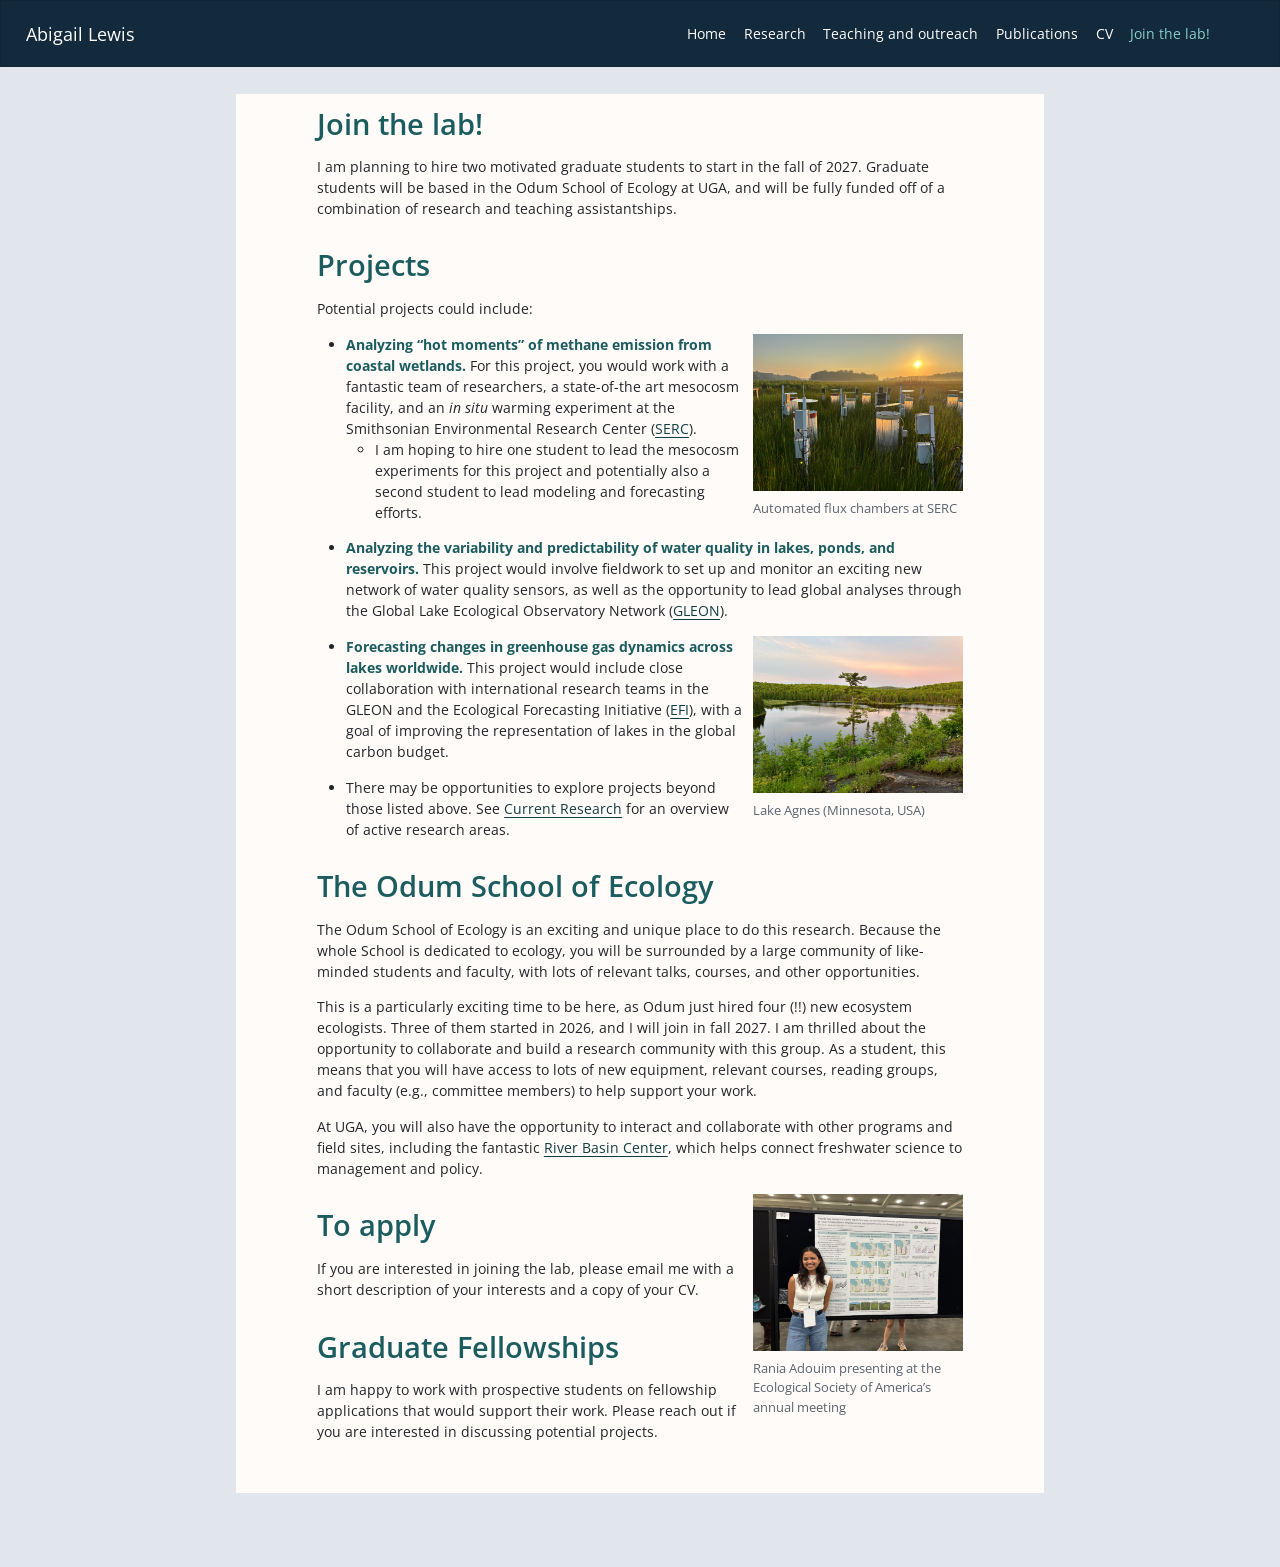
==== commit 32421545: "new paper and cv" ====
--- a/docs/join_the_lab.html
+++ b/docs/join_the_lab.html
@@ -114,7 +114,7 @@
 <span class="menu-text">Publications</span></a>
   </li>  
   <li class="nav-item">
-    <a class="nav-link" href="./pdf/ALewisCV_30Mar2026_research.pdf" target="blank"> 
+    <a class="nav-link" href="./pdf/ALewisCV_13Oct2026_cleaned.pdf" target="blank"> 
 <span class="menu-text">CV</span></a>
   </li>  
   <li class="nav-item">
@@ -206,12 +206,7 @@
 </section>
 <section id="graduate-fellowships" class="level1">
 <h1>Graduate Fellowships</h1>
-<p>I am happy to work with prospective students on fellowship applications that would support their work, including those listed below. Please reach out if you are interested in discussing potential projects:</p>
-<ul>
-<li>
-<a href="https://www.nsf.gov/funding/opportunities/grfp-nsf-graduate-research-fellowship-program" target="_blank">NSF Graduate Research Fellowship Program</a>: Due October 19, 2026
-</li>
-</ul>
+<p>I am happy to work with prospective students on fellowship applications that would support their work. Please reach out if you are interested in discussing potential projects.</p>
 <p><br></p>
 
 
